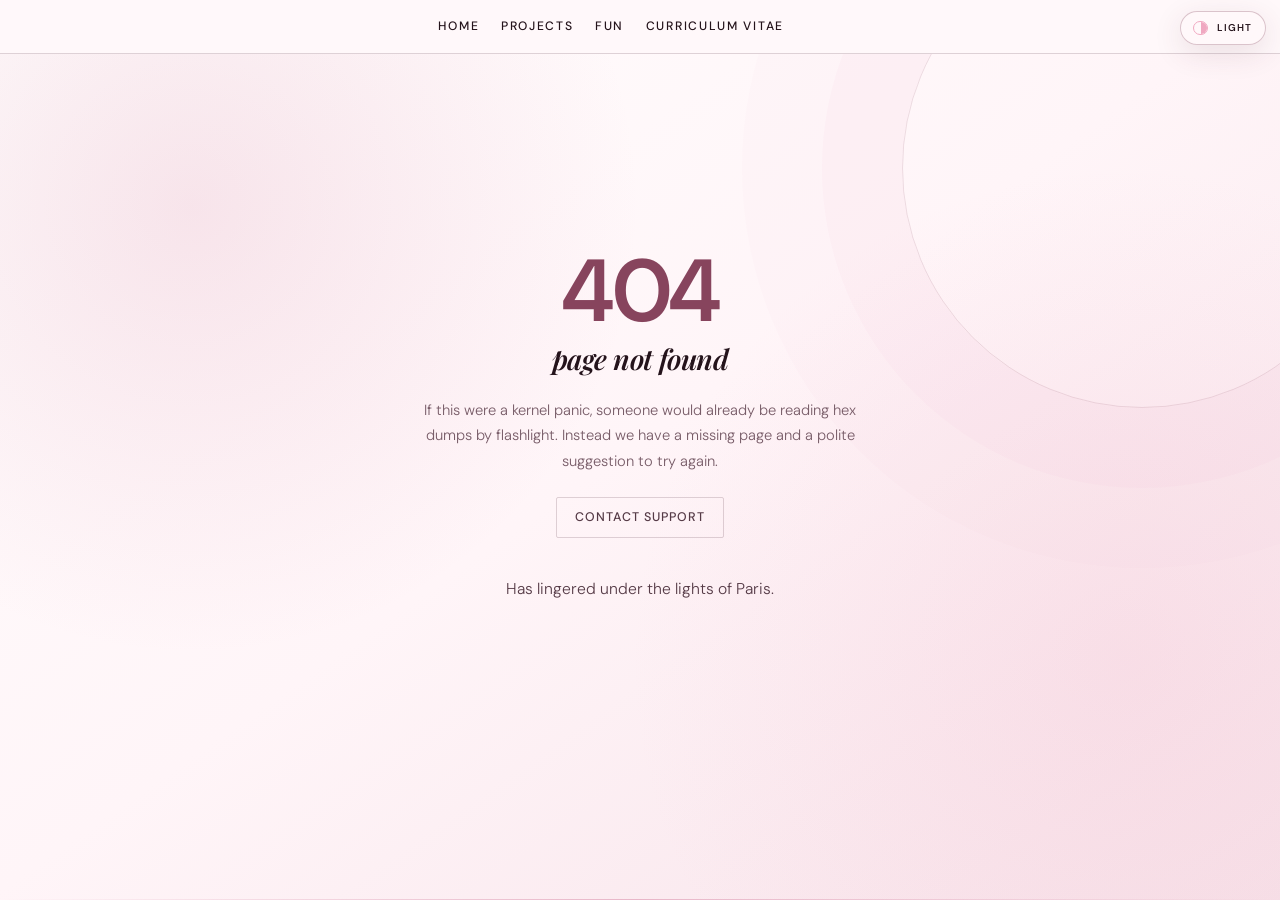
==== fun.html @ 5573d380 "Fun page" ====
<!doctype html>
<html lang="en">
  <head>
    <meta charset="utf-8">
    <meta name="viewport" content="width=device-width, initial-scale=1, shrink-to-fit=no">
    <meta name="description" content="404 — and a few other things about Rishika">
    <meta name="author" content="Rishika Varma Kalidindi">
    <meta name="theme-color" content="#100b0e">

    <link rel="icon" type="image/svg+xml" href="images/nicons/favicon.svg">
    <link rel="apple-touch-icon" sizes="180x180" href="images/nicons/apple-touch-icon.svg">
    <link rel="icon" type="image/svg+xml" sizes="32x32" href="images/nicons/favicon-32x32.svg">
    <link rel="icon" type="image/svg+xml" sizes="16x16" href="images/nicons/favicon-16x16.svg">

    <script src="assets/style-2.js?v=20260930d"></script>
    <link rel="stylesheet" href="https://stackpath.bootstrapcdn.com/bootstrap/4.4.1/css/bootstrap.min.css" integrity="sha384-Vkoo8x4CGsO3+Hhxv8T/Q5PaXtkKtu6ug5TOeNV6gBiFeWPGFN9MuhOf23Q9Ifjh" crossorigin="anonymous">
    <link rel="stylesheet" href="assets/style-2.css?v=20260930d">
    <meta http-equiv="Cache-Control" content="no-cache, no-store, must-revalidate">
    <meta http-equiv="Pragma" content="no-cache">
    <meta http-equiv="Expires" content="0">

    <title>404 — Rishika Varma Kalidindi</title>
  </head>
  <body class="fun-page">
    <header class="top-bar">
      <nav class="top-contacts">
        <a class="menulink" href="index.html">home</a>
        <a class="menulink" href="projects.html">projects</a>
        <a class="menulink" href="fun.html">fun</a>
        <a class="menulink" target="_blank" href="assets/rishika_cv.pdf">curriculum vitae</a>
      </nav>
    </header>

    <section class="site-section section-hero section-light fun-stage" aria-live="polite">
      <div class="container section-inner fun-stage-inner">
        <p class="fun-code">404</p>
        <h1 class="fun-title">page not found</h1>
        <p class="fun-joke">
          If this were a kernel panic, someone would already be
          reading hex dumps by flashlight. Instead we have a missing page
          and a polite suggestion to try again.
        </p>
        <a
          class="fun-support"
          target="_blank"
          rel="noopener"
          href="https://bpb-us-e1.wpmucdn.com/sites.harvard.edu/dist/a/950/files/2026/01/thenightwatch.pdf"
        >Contact support</a>
        <p class="fun-line" id="fun-line"></p>
      </div>
    </section>

    <div class="fun-lightbox" id="fun-lightbox" hidden>
      <button type="button" class="fun-lightbox-close" aria-label="Close photo">&times;</button>
      <figure class="fun-lightbox-frame">
        <img id="fun-lightbox-img" src="images/fun/stub.svg" alt="">
      </figure>
    </div>

    <!--
      Replace stub paths under images/fun/ with your photos:
      os.jpg, ravenclaw.jpg, italy.jpg, prague.jpg, paris.jpg,
      iitm.jpg, cologne.jpg, ann-arbor.jpg, switzerland.jpg, luxembourg.jpg,
      singapore.jpg, saarbrucken.jpg
      (pink links home instead of a photo)
    -->
    <template id="fun-lines">
      <span>Soft spot for <a class="fun-word" href="images/fun/os.jpg">operating systems</a> — kernels, schedulers, and the quiet joy of a clean boot.</span>
      <span>Loves <a class="fun-home" href="index.html">pink</a>. Duh.</span>
      <span>Sorted into <a class="fun-word" href="images/fun/ravenclaw.jpg">Ravenclaw</a>, and still a Potterhead at heart.</span>
      <span>Has wandered the streets of <a class="fun-word" href="images/fun/italy.jpg">Italy</a> — and would happily get lost again.</span>
      <span>Has gotten delightfully lost in <a class="fun-word" href="images/fun/prague.jpg">Prague</a>.</span>
      <span>Has lingered under the lights of <a class="fun-word" href="images/fun/paris.jpg">Paris</a>.</span>
      <span>Did undergrad at <a class="fun-word" href="images/fun/iitm.jpg">IIT Madras</a>.</span>
      <span>Has stood by the cathedral in <a class="fun-word" href="images/fun/cologne.jpg">Cologne</a>.</span>
      <span>Earned a master's in <a class="fun-word" href="images/fun/ann-arbor.jpg">Ann Arbor</a> at Michigan.</span>
      <span>Has crossed through <a class="fun-word" href="images/fun/switzerland.jpg">Switzerland</a>.</span>
      <span>Has stopped by tiny, glittering <a class="fun-word" href="images/fun/luxembourg.jpg">Luxembourg</a>.</span>
      <span>Once called <a class="fun-word" href="images/fun/singapore.jpg">Singapore</a> home.</span>
      <span>Lived in <a class="fun-word" href="images/fun/saarbrucken.jpg">Saarbrücken</a>, Germany.</span>
    </template>
  </body>
</html>
---- assets/style-2.css ----
@import url("https://fonts.googleapis.com/css2?family=DM+Sans:wght@300;400;500;600&family=Playfair+Display:ital,wght@0,600;1,600&display=swap");

:root {
    --black: #100b0e;
    --black-soft: #191116;
    --plum: #291620;
    --plum-light: #3a202c;
    --rose: #d98ba8;
    --rose-bright: #f0a8c1;
    --rose-gold: #d6a0a9;
    --blush: #f3dfe6;
    --blush-soft: #faeef2;
    --cream: #fff8fa;
    --ink: #24131b;
    --muted-dark: #bda7b0;
    --muted-light: #775b67;
    --line-dark: rgba(240, 168, 193, 0.2);
    --line-light: rgba(73, 37, 52, 0.18);
}

* {
    box-sizing: border-box;
}

html {
    scroll-behavior: smooth;
}

body {
    margin: 0;
    background: var(--black);
    color: var(--cream);
    font-family: "DM Sans", sans-serif;
    font-size: 16px;
    font-weight: 300;
    line-height: 1.7;
    -webkit-font-smoothing: antialiased;
}

.top-bar {
    position: sticky;
    top: 0;
    z-index: 900;
    display: flex;
    justify-content: center;
    align-items: center;
    min-height: 3.4rem;
    padding: 0.7rem 4.8rem 0.7rem 1.2rem;
    border-bottom: 1px solid var(--line-dark);
    background: rgba(16, 11, 14, 0.9);
    backdrop-filter: blur(14px);
}

.top-contacts {
    display: flex;
    flex-wrap: wrap;
    justify-content: center;
    gap: 0.35rem 1.35rem;
}

.top-bar .menulink {
    color: var(--muted-dark) !important;
}

.top-bar .menulink:hover {
    color: var(--cream) !important;
}

a {
    color: inherit;
    text-decoration: none;
    transition: color 180ms ease, opacity 180ms ease, border-color 180ms ease;
}

a:hover {
    color: var(--rose-bright);
    text-decoration: none;
}

.site-section {
    position: relative;
    width: 100%;
    margin: 0;
    padding: clamp(4rem, 7vw, 7rem) 0;
    overflow: hidden;
}

.section-inner {
    position: relative;
    z-index: 1;
    width: min(100% - 3rem, 1040px);
    max-width: 1040px;
    margin: 0 auto;
}

.section-hero {
    min-height: 100vh;
    padding: 1.25rem 0 5.5rem;
    background:
        radial-gradient(circle at 15% 18%, rgba(217, 139, 168, 0.22), transparent 28rem),
        radial-gradient(circle at 88% 72%, rgba(143, 60, 91, 0.22), transparent 31rem),
        linear-gradient(145deg, #0e090c 0%, #1a0f15 48%, #26141d 100%);
    color: var(--cream);
}

.section-hero::before {
    content: "";
    position: absolute;
    width: min(38vw, 480px);
    aspect-ratio: 1;
    top: -15%;
    right: -8%;
    border: 1px solid rgba(240, 168, 193, 0.18);
    border-radius: 50%;
    box-shadow:
        0 0 0 5rem rgba(217, 139, 168, 0.025),
        0 0 0 10rem rgba(217, 139, 168, 0.018);
}

.section-hero::after {
    content: "";
    position: absolute;
    left: 0;
    right: 0;
    bottom: 0;
    height: 1px;
    background: linear-gradient(90deg, transparent, var(--rose), transparent);
    opacity: 0.55;
}

.section-hero .section-inner {
    width: min(100% - 3rem, 1120px);
    max-width: 1120px;
}

.section-hero .allstuffp {
    padding-top: 0 !important;
}

.section-hero .allstuff {
    padding-top: 4.5rem !important;
}

.name {
    margin: 0;
    color: var(--cream) !important;
    font-family: "Playfair Display", serif;
    font-size: clamp(3.2rem, 8vw, 6.7rem) !important;
    font-weight: 600 !important;
    line-height: 0.96;
    letter-spacing: -0.045em;
    text-wrap: balance;
}

.profilepic {
    display: block;
    width: 180px;
    height: 180px;
    margin: 2rem auto 1.3rem;
    padding: 0 !important;
    object-fit: cover;
    object-position: center;
    border: 1px solid var(--rose-gold);
    border-radius: 50%;
    outline: 1px solid rgba(255, 248, 250, 0.38);
    outline-offset: 7px;
    box-shadow:
        0 25px 70px rgba(0, 0, 0, 0.46),
        0 0 42px rgba(217, 139, 168, 0.12);
}

.menur {
    display: flex;
    flex-wrap: wrap;
    justify-content: center;
    gap: 0.4rem 1.4rem;
    padding-top: 1.3rem !important;
}

.menulink {
    position: relative;
    padding: 0.25rem 0 !important;
    color: var(--muted-dark) !important;
    font-size: 0.76rem !important;
    font-weight: 500;
    letter-spacing: 0.14em;
    text-transform: uppercase;
}

.menulink::after {
    content: "";
    position: absolute;
    left: 0;
    right: 100%;
    bottom: 0;
    height: 1px;
    background: var(--rose-bright);
    transition: right 180ms ease;
}

.menulink:hover {
    color: var(--cream) !important;
}

.menulink:hover::after {
    right: 0;
}

.section-hero .about {
    max-width: 900px;
    margin: 4.5rem auto 0;
    padding: clamp(1.6rem, 4vw, 3rem);
    border: 1px solid var(--line-dark);
    background: linear-gradient(135deg, rgba(255, 255, 255, 0.055), rgba(217, 139, 168, 0.035));
    box-shadow: 0 25px 70px rgba(0, 0, 0, 0.2);
    color: #e6d9de;
    line-height: 1.85;
    backdrop-filter: blur(12px);
}

.section-hero .about::before {
    content: "OPERATING SYSTEMS · ML FOR SYSTEMS · SYSTEMS FOR ML";
    display: block;
    margin-bottom: 1.5rem;
    color: var(--rose);
    font-size: 0.7rem;
    font-weight: 600;
    letter-spacing: 0.18em;
}

.section-hero .about a {
    color: var(--rose-bright);
    border-bottom: 1px solid rgba(240, 168, 193, 0.35);
}

.section-hero .about a:hover {
    color: var(--cream);
    border-bottom-color: var(--cream);
}

.experience-hero {
    min-height: auto;
    padding: 1rem 0 2.75rem;
}

.experience-hero .allstuff {
    padding-top: 2rem !important;
}

.experience-hero .name {
    font-size: clamp(3rem, 7vw, 5.5rem) !important;
}

.experience-hero .menur {
    margin-bottom: 0;
}

.header {
    display: flex;
    align-items: center;
    gap: 1rem;
    margin: 0 0 2.4rem;
    color: inherit !important;
    font-family: "Playfair Display", serif;
    font-size: clamp(2.2rem, 5vw, 3.8rem) !important;
    font-weight: 600;
    line-height: 1.05;
    letter-spacing: -0.025em;
}

.header::after {
    content: "";
    flex: 1;
    height: 1px;
    margin-top: 0.3em;
    background: linear-gradient(90deg, var(--rose), transparent 70%);
    opacity: 0.55;
}

.section-news {
    background:
        radial-gradient(circle at 12% 20%, rgba(217, 139, 168, 0.18), transparent 28rem),
        radial-gradient(circle at 88% 85%, rgba(255, 255, 255, 0.35), transparent 22rem),
        var(--blush);
    color: var(--ink);
}

.section-news::before {
    content: "NEWS";
    position: absolute;
    right: -0.03em;
    top: -0.2em;
    color: rgba(89, 42, 60, 0.04);
    font-family: "Playfair Display", serif;
    font-size: clamp(8rem, 23vw, 19rem);
    font-weight: 600;
    line-height: 1;
    pointer-events: none;
}

.news-item {
    display: grid;
    grid-template-columns: minmax(0, 1fr) auto;
    gap: 2rem;
    align-items: baseline;
    padding: 1.15rem 0;
    border-bottom: 1px solid var(--line-light);
}

.news-list > .news-item:first-child {
    border-top: 1px solid var(--line-light);
}

.news-list:not(.is-expanded) .news-extra {
    display: none;
}

.news-toggle {
    display: inline-flex;
    align-items: center;
    gap: 0.45rem;
    margin-top: 1.35rem;
    padding: 0;
    border: 0;
    background: transparent;
    color: #79374f;
    font: 600 0.72rem/1 "DM Sans", sans-serif;
    letter-spacing: 0.14em;
    text-transform: uppercase;
    cursor: pointer;
}

.news-toggle::after {
    content: "";
    width: 0.4rem;
    height: 0.4rem;
    border-right: 1.5px solid currentColor;
    border-bottom: 1.5px solid currentColor;
    transform: rotate(45deg) translateY(-1px);
    transition: transform 160ms ease;
}

.news-list.is-expanded .news-toggle::after {
    transform: rotate(225deg) translateY(-1px);
}

.news-toggle:hover {
    opacity: 0.75;
}

.news-title {
    color: var(--ink) !important;
    font-size: 1.02rem;
    font-weight: 400;
}

.date {
    color: var(--muted-light) !important;
    font-size: 0.7rem !important;
    font-weight: 600;
    letter-spacing: 0.12em;
    text-transform: uppercase;
    white-space: nowrap;
}

.section-news a {
    color: #79374f;
    font-weight: 500;
}

.section-pubs {
    background:
        radial-gradient(circle at 82% 18%, rgba(217, 139, 168, 0.2), transparent 26rem),
        radial-gradient(circle at 10% 90%, rgba(143, 60, 91, 0.18), transparent 24rem),
        linear-gradient(165deg, #171015 0%, var(--black-soft) 55%, #26141d 100%);
    color: var(--cream);
}

.section-pubs .header,
.section-research .header {
    color: var(--cream) !important;
}

.section-pubs .py-2,
.section-research .py-2,
.section-work .py-2 {
    padding: 0 !important;
}

.paper {
    position: relative;
    margin: 0 !important;
    padding: 1.7rem 2rem !important;
    border: 0;
    border-bottom: 1px solid var(--line-dark);
    color: #d8cbd0;
    transition: background 180ms ease, transform 180ms ease;
}

.paper:first-of-type {
    border-top: 1px solid var(--line-dark);
}

.paper:hover {
    background: rgba(217, 139, 168, 0.055);
    transform: translateX(5px);
}

.papertitle {
    color: var(--cream) !important;
    font-family: "Playfair Display", serif;
    font-size: clamp(1.25rem, 2.2vw, 1.6rem) !important;
    font-weight: 600 !important;
    line-height: 1.35;
}

.thisauthor {
    color: var(--rose-bright) !important;
    font-weight: 500 !important;
}

.conf {
    display: inline-block;
    padding: 0.25rem 0 0.35rem;
    color: var(--muted-dark) !important;
}

.confshort {
    color: var(--rose-bright);
    font-weight: 600;
}

.tag,
.section-pubs .tag {
    display: inline-block;
    margin-top: 0.6rem;
    padding: 0.25rem 0.65rem !important;
    border: 1px solid var(--line-dark);
    color: var(--rose-bright) !important;
    font-size: 0.68rem;
    font-weight: 600;
    letter-spacing: 0.12em;
    text-transform: uppercase;
}

.tag:hover,
.section-pubs .tag:hover {
    border-color: var(--rose-bright);
    background: var(--rose-bright);
    color: var(--black) !important;
}

.tagsep {
    display: none;
}

.section-affiliations {
    padding: 1rem 0;
    background:
        radial-gradient(circle at 50% 0%, rgba(217, 139, 168, 0.12), transparent 20rem),
        var(--blush-soft);
    color: var(--ink);
}

.section-affiliations .row {
    padding: 0 !important;
}

.mx-auto.mt-2 {
    display: flex;
    flex: 1 1 120px;
    min-width: 110px;
    min-height: 86px;
    flex-direction: column;
    align-items: center;
    justify-content: flex-end;
    margin-top: 0 !important;
    padding: 0.45rem 0.55rem;
    border-right: 1px solid var(--line-light);
}

.mx-auto.mt-2:last-child {
    border-right: 0;
}

.instilogo {
    display: block;
    width: auto;
    max-width: 100%;
    height: 28px !important;
    margin: 0 auto;
    padding: 0 !important;
    object-fit: contain;
    object-position: center;
    opacity: 1;
    transition: transform 180ms ease;
}

.instilogo-large {
    height: 34px !important;
}

.mx-auto.mt-2:hover .instilogo {
    transform: translateY(-3px);
}

.institution {
    margin-top: 0.4rem;
    color: var(--ink) !important;
    font-size: 0.64rem !important;
    font-weight: 600;
}

.years {
    margin-top: 0;
    color: var(--muted-light) !important;
    font-size: 0.56rem !important;
    letter-spacing: 0.08em;
}

.section-research {
    background:
        radial-gradient(circle at 10% 10%, rgba(217, 139, 168, 0.14), transparent 25rem),
        var(--black-soft);
    color: var(--cream);
}

.section-work {
    background: var(--blush);
    color: var(--ink);
}

.section-work .header,
.section-work .papertitle {
    color: var(--ink) !important;
}

.section-work .paper {
    color: #553a46;
    border-color: var(--line-light);
}

.section-work .paper:hover {
    background: rgba(255, 255, 255, 0.28);
}

.section-work .thisauthor,
.section-work .confshort {
    color: var(--pink-deep, #8f4d63) !important;
}

.section-work .conf,
.section-work .noter {
    color: var(--muted-light) !important;
}

.section-work a {
    color: #79374f;
}

.experience-entry {
    display: grid;
    grid-template-columns: minmax(220px, 0.85fr) minmax(0, 1.65fr);
    column-gap: clamp(2rem, 6vw, 5rem);
    padding: 2rem 0;
    border-top: 1px solid var(--line-dark);
}

.experience-entry:last-of-type {
    border-bottom: 1px solid var(--line-dark);
}

.experience-title {
    margin: 0;
    color: var(--cream);
    font-family: "Playfair Display", serif;
    font-size: clamp(1.35rem, 2.5vw, 1.8rem);
    font-weight: 600;
    line-height: 1.25;
}

.experience-meta {
    grid-column: 1;
    margin: 0.75rem 0 0;
    color: var(--rose-bright);
    font-size: 0.7rem;
    font-weight: 500;
    letter-spacing: 0.07em;
    line-height: 1.6;
    text-transform: uppercase;
}

.experience-description {
    grid-column: 2;
    grid-row: 1 / span 2;
    align-self: start;
    margin: 0;
    color: #d8cbd0;
}

.section-work .experience-entry {
    border-color: var(--line-light);
}

.section-work .experience-title {
    color: var(--ink);
}

.section-work .experience-meta {
    color: #87445d;
}

.section-work .experience-description {
    color: #553a46;
}

.project-section {
    min-height: auto;
    display: flex;
    align-items: center;
    padding-top: clamp(3.2rem, 6vw, 5rem);
    padding-bottom: clamp(3.2rem, 6vw, 5rem);
}

.project-section .section-inner {
    display: block;
    width: min(100% - 3rem, 920px);
}

.project-dark {
    background:
        radial-gradient(circle at 85% 20%, rgba(217, 139, 168, 0.16), transparent 24rem),
        radial-gradient(circle at 8% 80%, rgba(143, 60, 91, 0.12), transparent 20rem),
        var(--black-soft);
    color: var(--cream);
}

.project-light {
    background:
        radial-gradient(circle at 18% 25%, rgba(217, 139, 168, 0.16), transparent 22rem),
        radial-gradient(circle at 90% 80%, rgba(255, 255, 255, 0.4), transparent 18rem),
        var(--blush);
    color: var(--ink);
}

.project-align-left .project-content {
    margin-right: auto;
    text-align: left;
}

.project-align-right .project-content {
    margin-left: auto;
    text-align: right;
}

.project-content {
    max-width: 640px;
}

.project-title {
    max-width: none;
    margin: 0;
    color: inherit;
    font-family: "Playfair Display", serif;
    font-size: clamp(1.55rem, 3vw, 2.15rem);
    font-weight: 600;
    line-height: 1.2;
    letter-spacing: -0.02em;
}

.project-description {
    max-width: none;
    margin: 1rem 0 0;
    color: #d8cbd0;
    font-size: clamp(0.98rem, 1.5vw, 1.08rem);
    line-height: 1.8;
}

.project-light .project-description {
    color: #553a46;
}

.project-footer {
    padding: 1.3rem 0;
    background: var(--black);
    color: var(--muted-dark);
    font-size: 0.72rem;
    font-weight: 600;
    letter-spacing: 0.12em;
    text-transform: uppercase;
}

.project-footer a:hover {
    color: var(--rose-bright);
}

.noter {
    color: var(--muted-dark);
    font-size: 0.78rem;
}

@media (max-width: 767px) {
    .site-section {
        padding: 3.5rem 0;
    }

    .section-inner,
    .section-hero .section-inner {
        width: min(100% - 2rem, 1040px);
    }

    .section-hero {
        min-height: auto;
        padding-top: 0;
    }

    .section-hero .allstuff {
        padding-top: 2.5rem !important;
    }

    .name {
        font-size: clamp(2.7rem, 14vw, 4.4rem) !important;
    }

    .profilepic {
        width: 120px;
        height: 120px;
    }

    .menur {
        gap: 0.25rem 1rem;
    }

    .section-hero .about {
        margin-top: 3rem;
        padding: 1.35rem;
    }

    .header {
        font-size: 2.5rem !important;
    }

    .news-item {
        grid-template-columns: 1fr;
        gap: 0.25rem;
    }

    .paper {
        padding: 1.4rem 0.85rem !important;
    }

    .paper:hover {
        transform: none;
    }

    .mx-auto.mt-2 {
        flex-basis: 50%;
        border-bottom: 1px solid var(--line-light);
    }

    .experience-entry {
        display: block;
        padding: 1.6rem 0;
    }

    .experience-description {
        margin-top: 1rem;
    }

    .project-section {
        min-height: auto;
    }

    .project-section .section-inner {
        width: min(100% - 2rem, 920px);
    }

    .project-align-left .project-content,
    .project-align-right .project-content {
        margin: 0;
        text-align: left;
    }

    .project-title {
        font-size: clamp(1.45rem, 6vw, 1.9rem);
    }

    .project-description {
        margin-top: 0.85rem;
    }
}

@media (prefers-reduced-motion: reduce) {
    *,
    *::before,
    *::after {
        scroll-behavior: auto !important;
        transition: none !important;
    }
}

/* Site-wide theme system */
html[data-theme="dark"] {
    color-scheme: dark;
}

html[data-theme="light"] {
    color-scheme: light;
}

.theme-toggle {
    position: fixed;
    z-index: 1000;
    top: 0.7rem;
    right: 0.9rem;
    display: inline-flex;
    align-items: center;
    gap: 0.55rem;
    padding: 0.55rem 0.75rem;
    border: 1px solid rgba(240, 168, 193, 0.35);
    border-radius: 999px;
    background: rgba(16, 11, 14, 0.82);
    box-shadow: 0 8px 30px rgba(0, 0, 0, 0.2);
    color: var(--cream);
    font: 600 0.62rem/1 "DM Sans", sans-serif;
    letter-spacing: 0.12em;
    text-transform: uppercase;
    cursor: pointer;
    backdrop-filter: blur(12px);
}

.theme-toggle-icon {
    position: relative;
    display: block;
    width: 0.9rem;
    height: 0.9rem;
    overflow: hidden;
    border: 1px solid var(--rose-bright);
    border-radius: 50%;
}

.theme-toggle-icon::after {
    content: "";
    position: absolute;
    inset: 0 0 0 50%;
    background: var(--rose-bright);
}

.theme-toggle:hover {
    border-color: var(--rose-bright);
    color: var(--rose-bright);
}

/* Dark mode: black and plum surfaces with pink accents throughout. */
html[data-theme="dark"] body {
    background: var(--black);
    color: var(--cream);
}

html[data-theme="dark"] .section-news,
html[data-theme="dark"] .section-affiliations,
html[data-theme="dark"] .section-work,
html[data-theme="dark"] .project-light {
    background:
        radial-gradient(circle at 15% 20%, rgba(217, 139, 168, 0.16), transparent 26rem),
        radial-gradient(circle at 88% 80%, rgba(143, 60, 91, 0.14), transparent 24rem),
        linear-gradient(145deg, #1b1117 0%, #2a1720 100%);
    color: var(--cream);
}

html[data-theme="dark"] .section-news::before {
    color: rgba(240, 168, 193, 0.035);
}

html[data-theme="dark"] .section-news .header,
html[data-theme="dark"] .section-news .news-title,
html[data-theme="dark"] .section-affiliations .institution,
html[data-theme="dark"] .section-work .header,
html[data-theme="dark"] .section-work .papertitle,
html[data-theme="dark"] .project-light .project-title {
    color: var(--cream) !important;
}

html[data-theme="dark"] .section-news .date,
html[data-theme="dark"] .section-affiliations .years,
html[data-theme="dark"] .section-work .conf,
html[data-theme="dark"] .section-work .noter {
    color: var(--muted-dark) !important;
}

html[data-theme="dark"] .section-news a,
html[data-theme="dark"] .section-news .news-toggle,
html[data-theme="dark"] .section-work a,
html[data-theme="dark"] .project-light .project-meta {
    color: var(--rose-bright) !important;
}

html[data-theme="dark"] .section-work .paper,
html[data-theme="dark"] .section-affiliations .mx-auto.mt-2,
html[data-theme="dark"] .news-item {
    border-color: var(--line-dark);
}

html[data-theme="dark"] .section-work .paper,
html[data-theme="dark"] .section-work .experience-description,
html[data-theme="dark"] .project-light .project-description {
    color: #d8cbd0;
}

html[data-theme="dark"] .section-work .paper:hover {
    background: rgba(217, 139, 168, 0.055);
}

html[data-theme="dark"] .project-light .project-number {
    color: var(--rose);
}

html[data-theme="dark"] .project-footer {
    background: #0b0709;
}

/* Light mode: white canvas with pale-pink surfaces and dark text. */
html[data-theme="light"] body {
    background: var(--cream);
    color: var(--ink);
}

html[data-theme="light"] .section-hero {
    background:
        radial-gradient(circle at 15% 18%, rgba(217, 139, 168, 0.2), transparent 28rem),
        radial-gradient(circle at 88% 72%, rgba(240, 168, 193, 0.18), transparent 31rem),
        linear-gradient(145deg, #fffdfd 0%, #fff5f8 48%, #f7e2e9 100%);
    color: var(--ink);
}

html[data-theme="light"] .section-hero::before {
    border-color: rgba(143, 77, 99, 0.16);
    box-shadow:
        0 0 0 5rem rgba(217, 139, 168, 0.04),
        0 0 0 10rem rgba(217, 139, 168, 0.025);
}

html[data-theme="light"] .section-hero .name {
    color: var(--ink) !important;
}

html[data-theme="light"] .section-hero .menulink {
    color: var(--ink-soft) !important;
}

html[data-theme="light"] .section-hero .menulink:hover {
    color: #79374f !important;
}

html[data-theme="light"] .section-hero .about {
    border-color: var(--line-light);
    background: rgba(255, 255, 255, 0.62);
    box-shadow: 0 25px 70px rgba(89, 42, 60, 0.1);
    color: #553a46;
}

html[data-theme="light"] .section-hero .about a {
    color: #79374f;
    border-bottom-color: rgba(121, 55, 79, 0.3);
}

html[data-theme="light"] .section-hero .about a:hover {
    color: var(--ink);
    border-bottom-color: var(--ink);
}

html[data-theme="light"] .profilepic {
    border-color: #ffffff;
    outline-color: var(--rose);
    box-shadow: 0 25px 70px rgba(89, 42, 60, 0.18);
}

html[data-theme="light"] .section-news {
    background:
        radial-gradient(circle at 12% 18%, rgba(217, 139, 168, 0.2), transparent 26rem),
        radial-gradient(circle at 90% 85%, rgba(255, 255, 255, 0.55), transparent 20rem),
        var(--blush);
}

html[data-theme="light"] .section-news .news-toggle {
    color: #79374f;
}

html[data-theme="light"] .section-pubs,
html[data-theme="light"] .section-research,
html[data-theme="light"] .project-dark {
    background:
        radial-gradient(circle at 86% 15%, rgba(217, 139, 168, 0.18), transparent 24rem),
        linear-gradient(160deg, #fffdfd, var(--blush-soft));
    color: var(--ink);
}

html[data-theme="light"] .section-pubs .header,
html[data-theme="light"] .section-research .header,
html[data-theme="light"] .section-pubs .papertitle,
html[data-theme="light"] .section-research .papertitle,
html[data-theme="light"] .project-dark .project-title {
    color: var(--ink) !important;
}

html[data-theme="light"] .section-pubs .paper,
html[data-theme="light"] .section-research .paper {
    color: #553a46;
    border-color: var(--line-light);
}

html[data-theme="light"] .section-pubs .paper:hover,
html[data-theme="light"] .section-research .paper:hover {
    background: rgba(217, 139, 168, 0.09);
}

html[data-theme="light"] .section-pubs .thisauthor,
html[data-theme="light"] .section-research .thisauthor,
html[data-theme="light"] .section-pubs .confshort {
    color: #79374f !important;
}

html[data-theme="light"] .section-pubs .conf,
html[data-theme="light"] .section-research .conf,
html[data-theme="light"] .section-research .noter {
    color: var(--muted-light) !important;
}

html[data-theme="light"] .section-pubs .tag {
    border-color: rgba(121, 55, 79, 0.28);
    color: #79374f !important;
}

html[data-theme="light"] .section-pubs .tag:hover {
    background: #79374f;
    color: #ffffff !important;
}

html[data-theme="light"] .section-affiliations,
html[data-theme="light"] .section-work,
html[data-theme="light"] .project-light {
    background:
        radial-gradient(circle at 20% 30%, rgba(217, 139, 168, 0.14), transparent 22rem),
        radial-gradient(circle at 85% 70%, rgba(255, 255, 255, 0.45), transparent 18rem),
        var(--blush);
    color: var(--ink);
}

html[data-theme="light"] .project-dark .project-meta,
html[data-theme="light"] .project-light .project-meta,
html[data-theme="light"] .project-dark .project-number {
    color: #87445d;
}

html[data-theme="light"] .project-dark .project-description,
html[data-theme="light"] .project-light .project-description {
    color: #553a46;
}

html[data-theme="light"] .project-footer {
    background: var(--cream);
    color: var(--muted-light);
    border-top: 1px solid var(--line-light);
}

html[data-theme="light"] .top-bar {
    border-bottom-color: var(--line-light);
    background: rgba(255, 248, 250, 0.92);
}

html[data-theme="light"] .top-bar .menulink {
    color: var(--ink-soft) !important;
}

html[data-theme="light"] .top-bar .menulink:hover {
    color: #79374f !important;
}

html[data-theme="light"] .theme-toggle {
    border-color: rgba(121, 55, 79, 0.28);
    background: rgba(255, 248, 250, 0.86);
    box-shadow: 0 8px 30px rgba(89, 42, 60, 0.12);
    color: var(--ink);
}

html[data-theme="light"] .theme-toggle:hover {
    border-color: #79374f;
    color: #79374f;
}

@media (max-width: 767px) {
    .top-bar {
        min-height: auto;
        padding: 0.65rem 4.4rem 0.65rem 0.8rem;
    }

    .top-contacts {
        gap: 0.2rem 0.9rem;
        justify-content: flex-start;
    }

    .theme-toggle {
        top: 0.55rem;
        right: 0.55rem;
    }
}

/* Fun page — 404 + rotating one-liners */
.fun-page .fun-stage {
    min-height: calc(100vh - 3.4rem);
    display: flex;
    align-items: center;
    justify-content: center;
    cursor: pointer;
    user-select: none;
}

.fun-stage-inner {
    max-width: 34rem;
    text-align: center;
    padding-top: 2rem;
    padding-bottom: 3rem;
}

.fun-code {
    margin: 0;
    color: var(--rose);
    font-family: "DM Sans", sans-serif;
    font-size: clamp(3.4rem, 12vw, 5.5rem);
    font-weight: 600;
    line-height: 0.95;
    letter-spacing: -0.04em;
}

.fun-title {
    margin: 0.55rem 0 0;
    color: var(--cream);
    font-family: "Playfair Display", serif;
    font-size: clamp(1.35rem, 3vw, 1.75rem);
    font-weight: 600;
    font-style: italic;
    letter-spacing: -0.02em;
}

.fun-joke {
    margin: 1.35rem auto 0;
    max-width: 28rem;
    color: var(--muted-dark);
    font-size: 0.92rem;
    font-weight: 300;
    line-height: 1.75;
}

.fun-support {
    display: inline-block;
    margin: 1.4rem 0 0;
    padding: 0.55rem 1.15rem;
    border: 1px solid var(--line-dark);
    border-radius: 2px;
    background: transparent;
    color: var(--blush);
    font-size: 0.78rem;
    font-weight: 500;
    letter-spacing: 0.08em;
    text-transform: uppercase;
    text-decoration: none;
    transition: color 0.2s ease, border-color 0.2s ease, background 0.2s ease;
}

.fun-support:hover {
    color: var(--cream);
    border-color: var(--rose);
    background: rgba(217, 139, 168, 0.1);
    text-decoration: none;
}

.fun-line {
    margin: 2.4rem 0 0;
    min-height: 2.8em;
    color: var(--blush);
    font-family: "DM Sans", sans-serif;
    font-size: clamp(0.88rem, 1.6vw, 0.98rem);
    font-weight: 300;
    font-style: normal;
    line-height: 1.65;
    letter-spacing: 0;
    transition: opacity 0.22s ease, transform 0.22s ease;
}

.fun-line.is-leaving {
    opacity: 0;
    transform: translateY(0.25rem);
}

.fun-line.is-entering {
    animation: fun-line-in 0.42s ease both;
}

@keyframes fun-line-in {
    from {
        opacity: 0;
        transform: translateY(-0.3rem);
    }
    to {
        opacity: 1;
        transform: translateY(0);
    }
}

.fun-word {
    color: inherit;
    text-decoration: none;
    border-bottom: none;
    cursor: zoom-in;
    transition: color 0.2s ease;
}

.fun-word:hover,
.fun-home:hover {
    color: var(--rose-bright);
    text-decoration: none;
}

.fun-home {
    color: inherit;
    text-decoration: none;
    border-bottom: none;
    cursor: pointer;
    transition: color 0.2s ease;
}

.fun-lightbox {
    position: fixed;
    inset: 0;
    z-index: 1200;
    display: flex;
    align-items: center;
    justify-content: center;
    padding: 1.5rem;
    background: rgba(16, 11, 14, 0.88);
    backdrop-filter: blur(10px);
    opacity: 0;
    pointer-events: none;
    transition: opacity 0.25s ease;
}

.fun-lightbox.is-open {
    opacity: 1;
    pointer-events: auto;
}

.fun-lightbox[hidden] {
    display: none !important;
}

.fun-lightbox-frame {
    margin: 0;
    max-width: min(92vw, 720px);
    text-align: center;
}

.fun-lightbox-frame img {
    display: block;
    width: 100%;
    max-height: min(72vh, 520px);
    object-fit: contain;
    border-radius: 4px;
    box-shadow: 0 24px 60px rgba(0, 0, 0, 0.45);
    background: var(--plum);
}

.fun-lightbox-close {
    position: absolute;
    top: 1rem;
    right: 1.1rem;
    width: 2.4rem;
    height: 2.4rem;
    border: 1px solid var(--line-dark);
    border-radius: 999px;
    background: rgba(25, 17, 22, 0.9);
    color: var(--cream);
    font-size: 1.5rem;
    line-height: 1;
    cursor: pointer;
}

.fun-lightbox-close:hover {
    border-color: var(--rose);
    color: var(--rose-bright);
}

body.fun-lightbox-open {
    overflow: hidden;
}

html[data-theme="light"] .fun-code {
    color: #87445d;
}

html[data-theme="light"] .fun-title {
    color: var(--ink);
}

html[data-theme="light"] .fun-joke {
    color: var(--muted-light);
}

html[data-theme="light"] .fun-support {
    border-color: var(--line-light);
    color: #553a46;
}

html[data-theme="light"] .fun-support:hover {
    color: #79374f;
    border-color: #79374f;
    background: rgba(121, 55, 79, 0.06);
}

html[data-theme="light"] .fun-word:hover,
html[data-theme="light"] .fun-home:hover {
    color: #79374f;
}

html[data-theme="light"] .fun-line {
    color: #553a46;
}

html[data-theme="light"] .fun-lightbox {
    background: rgba(255, 248, 250, 0.92);
}

html[data-theme="light"] .fun-lightbox-close {
    border-color: var(--line-light);
    background: rgba(255, 248, 250, 0.95);
    color: var(--ink);
}
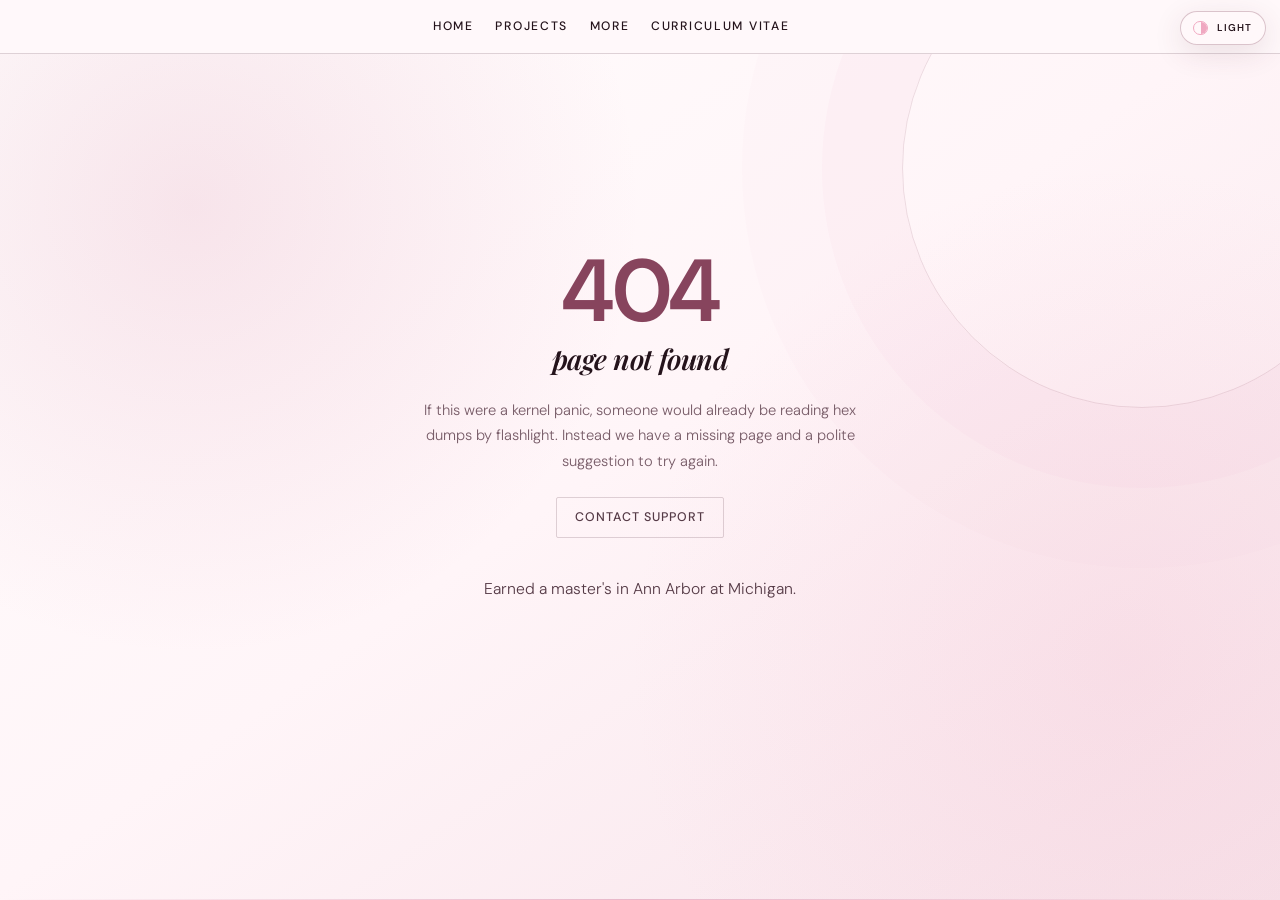
==== commit 6fd5fbfc: "more page" ====
--- a/fun.html
+++ b/fun.html
@@ -26,7 +26,7 @@
       <nav class="top-contacts">
         <a class="menulink" href="index.html">home</a>
         <a class="menulink" href="projects.html">projects</a>
-        <a class="menulink" href="fun.html">fun</a>
+        <a class="menulink" href="fun.html">more</a>
         <a class="menulink" target="_blank" href="assets/rishika_cv.pdf">curriculum vitae</a>
       </nav>
     </header>
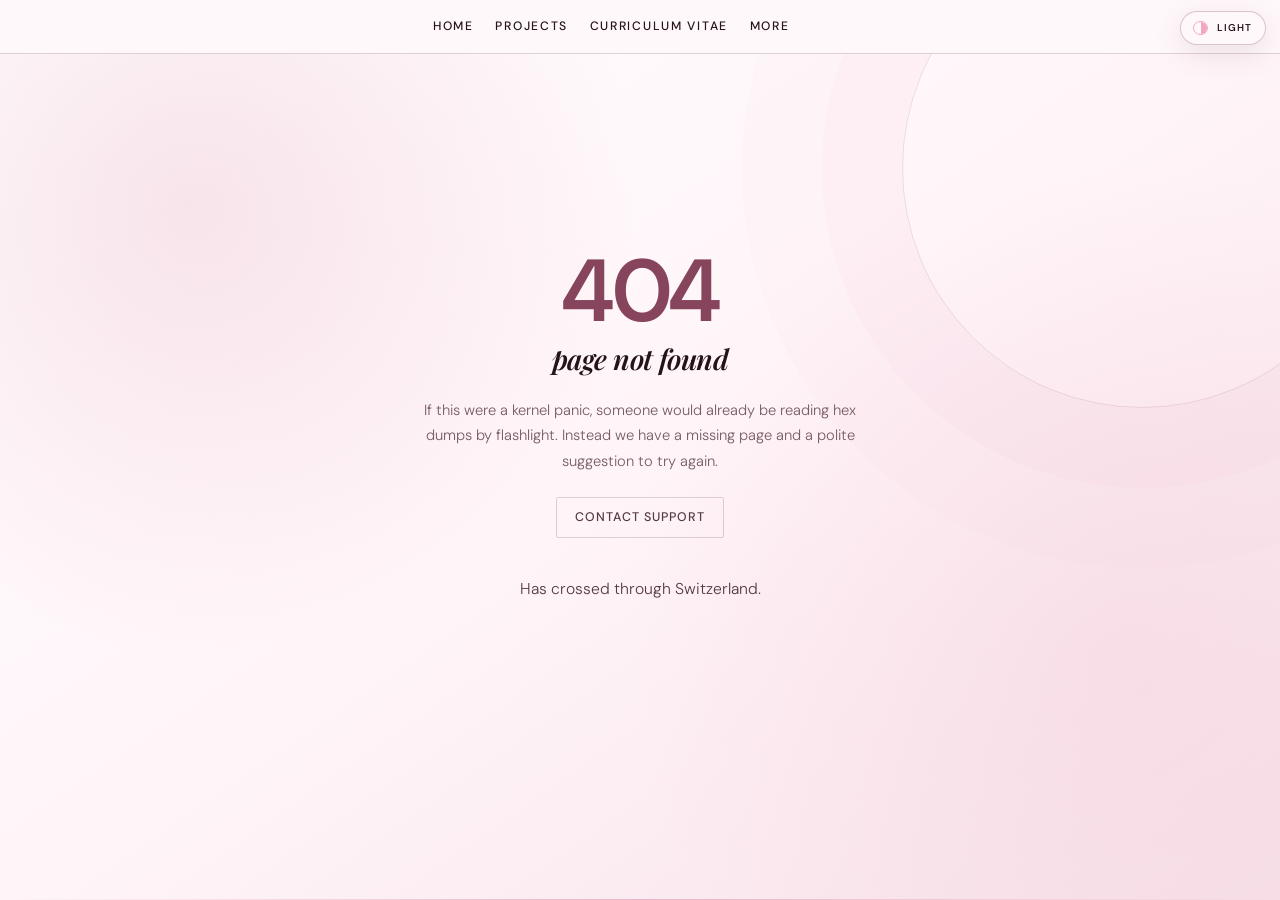
==== commit 0e589ff3: "changes." ====
--- a/fun.html
+++ b/fun.html
@@ -26,8 +26,8 @@
       <nav class="top-contacts">
         <a class="menulink" href="index.html">home</a>
         <a class="menulink" href="projects.html">projects</a>
+        <a class="menulink" target="_blank" href="assets/rishika_cv.pdf">curriculum vitae</a>
         <a class="menulink" href="fun.html">more</a>
-        <a class="menulink" target="_blank" href="assets/rishika_cv.pdf">curriculum vitae</a>
       </nav>
     </header>
 
--- a/assets/style-2.css
+++ b/assets/style-2.css
@@ -145,10 +145,10 @@
     margin: 0;
     color: var(--cream) !important;
     font-family: "Playfair Display", serif;
-    font-size: clamp(3.2rem, 8vw, 6.7rem) !important;
+    font-size: clamp(1.85rem, 4.2vw, 2.85rem) !important;
     font-weight: 600 !important;
-    line-height: 0.96;
-    letter-spacing: -0.045em;
+    line-height: 1.1;
+    letter-spacing: -0.03em;
     text-wrap: balance;
 }
 
@@ -248,7 +248,7 @@
 }
 
 .experience-hero .name {
-    font-size: clamp(3rem, 7vw, 5.5rem) !important;
+    font-size: clamp(1.75rem, 4vw, 2.6rem) !important;
 }
 
 .experience-hero .menur {
@@ -719,7 +719,7 @@
     }
 
     .name {
-        font-size: clamp(2.7rem, 14vw, 4.4rem) !important;
+        font-size: clamp(1.7rem, 7vw, 2.25rem) !important;
     }
 
     .profilepic {
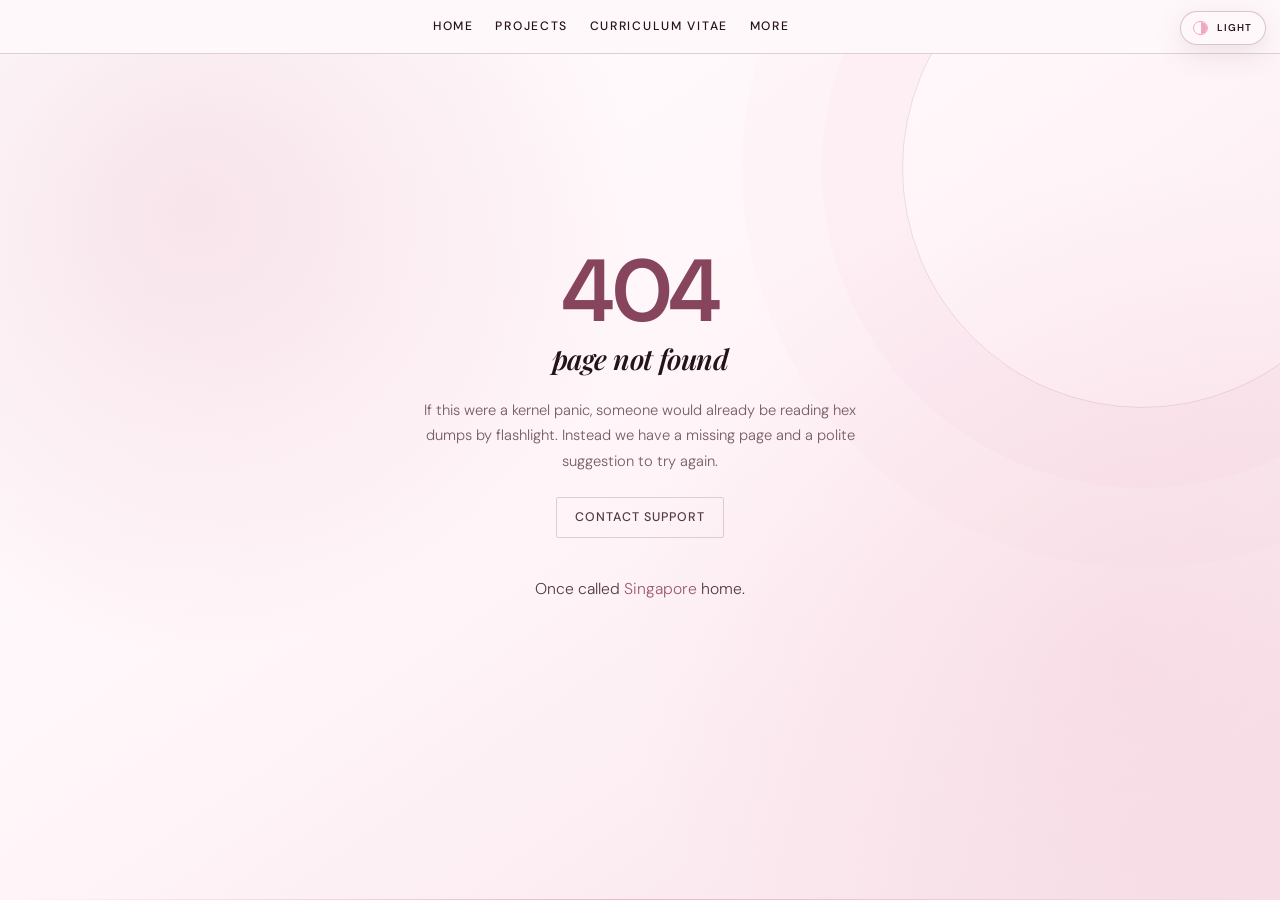
==== commit dd26fad1: "fun page" ====
--- a/fun.html
+++ b/fun.html
@@ -12,9 +12,9 @@
     <link rel="icon" type="image/svg+xml" sizes="32x32" href="images/nicons/favicon-32x32.svg">
     <link rel="icon" type="image/svg+xml" sizes="16x16" href="images/nicons/favicon-16x16.svg">
 
-    <script src="assets/style-2.js?v=20260930d"></script>
+    <script src="assets/style-2.js?v=20260930f"></script>
     <link rel="stylesheet" href="https://stackpath.bootstrapcdn.com/bootstrap/4.4.1/css/bootstrap.min.css" integrity="sha384-Vkoo8x4CGsO3+Hhxv8T/Q5PaXtkKtu6ug5TOeNV6gBiFeWPGFN9MuhOf23Q9Ifjh" crossorigin="anonymous">
-    <link rel="stylesheet" href="assets/style-2.css?v=20260930d">
+    <link rel="stylesheet" href="assets/style-2.css?v=20260930f">
     <meta http-equiv="Cache-Control" content="no-cache, no-store, must-revalidate">
     <meta http-equiv="Pragma" content="no-cache">
     <meta http-equiv="Expires" content="0">
@@ -58,26 +58,26 @@
     </div>
 
     <!--
-      Replace stub paths under images/fun/ with your photos:
-      os.jpg, ravenclaw.jpg, italy.jpg, prague.jpg, paris.jpg,
-      iitm.jpg, cologne.jpg, ann-arbor.jpg, switzerland.jpg, luxembourg.jpg,
-      singapore.jpg, saarbrucken.jpg
-      (pink links home instead of a photo)
+      Photo folders live under images/fun/<slug>/
+      Drop any .jpg/.png/.webp/.gif into a folder, then run:
+        bash images/fun/sync.sh
+      (updates that folder's gallery.json so the site can find them)
     -->
     <template id="fun-lines">
-      <span>Soft spot for <a class="fun-word" href="images/fun/os.jpg">operating systems</a> — kernels, schedulers, and the quiet joy of a clean boot.</span>
+      <span>Always ready to spread <a class="fun-ext" target="_blank" rel="noopener" href="https://dl.acm.org/doi/10.1145/224057.224076">exokernel</a> hate.</span>
       <span>Loves <a class="fun-home" href="index.html">pink</a>. Duh.</span>
-      <span>Sorted into <a class="fun-word" href="images/fun/ravenclaw.jpg">Ravenclaw</a>, and still a Potterhead at heart.</span>
-      <span>Has wandered the streets of <a class="fun-word" href="images/fun/italy.jpg">Italy</a> — and would happily get lost again.</span>
-      <span>Has gotten delightfully lost in <a class="fun-word" href="images/fun/prague.jpg">Prague</a>.</span>
-      <span>Has lingered under the lights of <a class="fun-word" href="images/fun/paris.jpg">Paris</a>.</span>
-      <span>Did undergrad at <a class="fun-word" href="images/fun/iitm.jpg">IIT Madras</a>.</span>
-      <span>Has stood by the cathedral in <a class="fun-word" href="images/fun/cologne.jpg">Cologne</a>.</span>
-      <span>Earned a master's in <a class="fun-word" href="images/fun/ann-arbor.jpg">Ann Arbor</a> at Michigan.</span>
-      <span>Has crossed through <a class="fun-word" href="images/fun/switzerland.jpg">Switzerland</a>.</span>
-      <span>Has stopped by tiny, glittering <a class="fun-word" href="images/fun/luxembourg.jpg">Luxembourg</a>.</span>
-      <span>Once called <a class="fun-word" href="images/fun/singapore.jpg">Singapore</a> home.</span>
-      <span>Lived in <a class="fun-word" href="images/fun/saarbrucken.jpg">Saarbrücken</a>, Germany.</span>
+      <span>Sorted into <a class="fun-word" href="images/fun/ravenclaw/" data-gallery="ravenclaw">Ravenclaw</a>, and still a Potterhead at heart.</span>
+      <span>Has wandered the streets of <a class="fun-word" href="images/fun/italy/" data-gallery="italy">Italy</a> — and would happily get lost again.</span>
+      <span>Has gotten delightfully lost in <a class="fun-word" href="images/fun/prague/" data-gallery="prague">Prague</a>.</span>
+      <span>Has lingered under the lights of <a class="fun-word" href="images/fun/paris/" data-gallery="paris">Paris</a>.</span>
+      <span>Did undergrad at <a class="fun-word" href="images/fun/iitm/" data-gallery="iitm">IIT Madras</a>.</span>
+      <span>Has stood by the cathedral in <a class="fun-word" href="images/fun/cologne/" data-gallery="cologne">Cologne</a>.</span>
+      <span>Earned a master's in <a class="fun-word" href="images/fun/ann-arbor/" data-gallery="ann-arbor">Ann Arbor</a> at Michigan.</span>
+      <span>Has crossed through <a class="fun-word" href="images/fun/switzerland/" data-gallery="switzerland">Switzerland</a>.</span>
+      <span>Has stopped by tiny, glittering <a class="fun-word" href="images/fun/luxembourg/" data-gallery="luxembourg">Luxembourg</a>.</span>
+      <span>Once called <a class="fun-word" href="images/fun/singapore/" data-gallery="singapore">Singapore</a> home.</span>
+      <span>Lived in <a class="fun-word" href="images/fun/saarbrucken/" data-gallery="saarbrucken">Saarbrücken</a>, Germany.</span>
+      <span>Tasted financial freedom for a brief moment in <a class="fun-word" href="images/fun/bangalore/" data-gallery="bangalore">Bangalore</a> — then went back to academia.</span>
     </template>
   </body>
 </html>
--- a/assets/style-2.css
+++ b/assets/style-2.css
@@ -1208,7 +1208,7 @@
 }
 
 .fun-word {
-    color: inherit;
+    color: var(--rose-gold);
     text-decoration: none;
     border-bottom: none;
     cursor: zoom-in;
@@ -1216,13 +1216,15 @@
 }
 
 .fun-word:hover,
-.fun-home:hover {
+.fun-home:hover,
+.fun-ext:hover {
     color: var(--rose-bright);
     text-decoration: none;
 }
 
-.fun-home {
-    color: inherit;
+.fun-home,
+.fun-ext {
+    color: var(--rose-gold);
     text-decoration: none;
     border-bottom: none;
     cursor: pointer;
@@ -1316,8 +1318,15 @@
     background: rgba(121, 55, 79, 0.06);
 }
 
+html[data-theme="light"] .fun-word,
+html[data-theme="light"] .fun-home,
+html[data-theme="light"] .fun-ext {
+    color: #9a5a72;
+}
+
 html[data-theme="light"] .fun-word:hover,
-html[data-theme="light"] .fun-home:hover {
+html[data-theme="light"] .fun-home:hover,
+html[data-theme="light"] .fun-ext:hover {
     color: #79374f;
 }
 
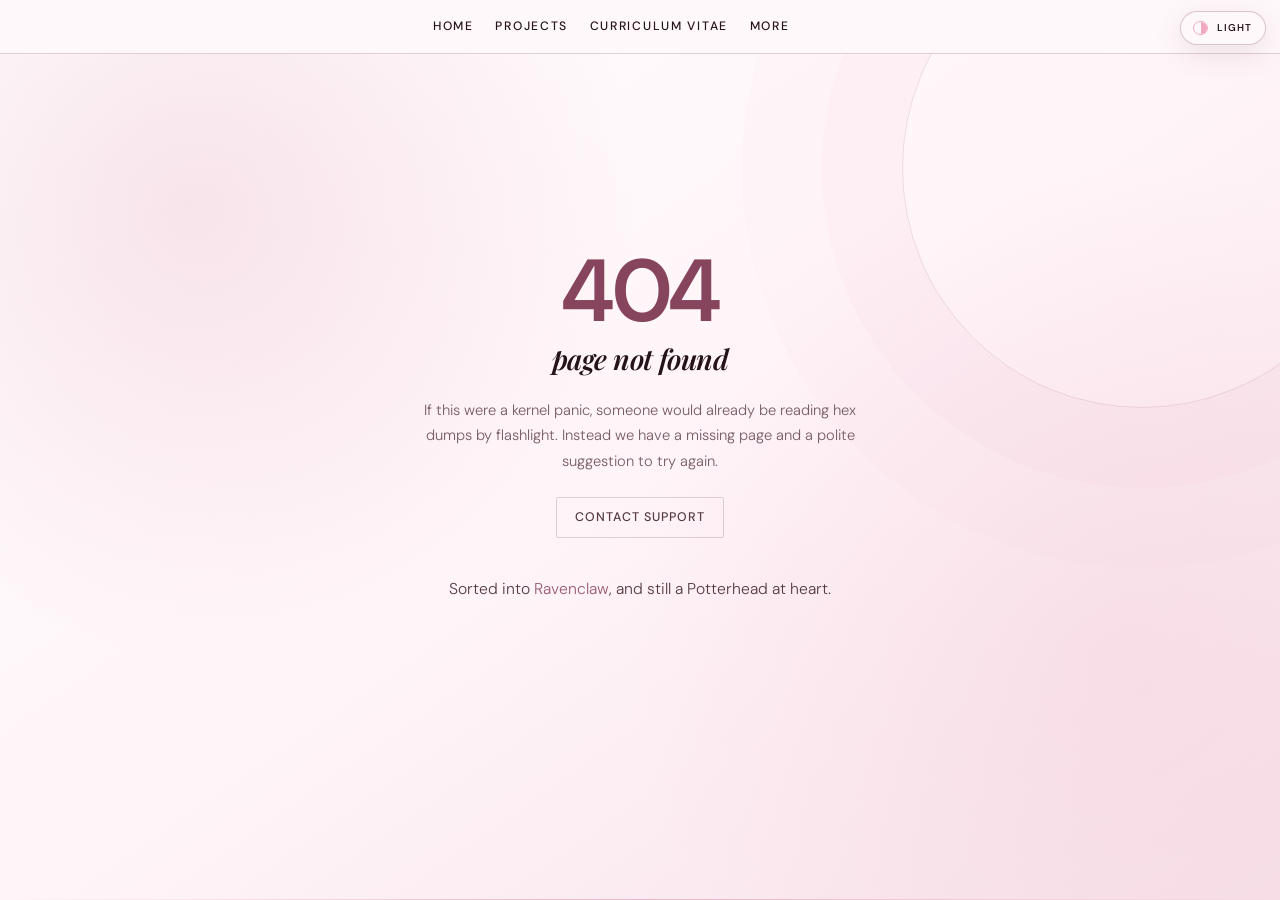
==== commit b7a8f44c: "fun page" ====
--- a/fun.html
+++ b/fun.html
@@ -74,6 +74,7 @@
       <span>Has stood by the cathedral in <a class="fun-word" href="images/fun/cologne/" data-gallery="cologne">Cologne</a>.</span>
       <span>Earned a master's in <a class="fun-word" href="images/fun/ann-arbor/" data-gallery="ann-arbor">Ann Arbor</a> at Michigan.</span>
       <span>Has crossed through <a class="fun-word" href="images/fun/switzerland/" data-gallery="switzerland">Switzerland</a>.</span>
+      <span>Cruised from <a class="fun-word" href="images/fun/stockholm-helsinki/" data-gallery="stockholm-helsinki">Stockholm to Helsinki.</a></span>
       <span>Has stopped by tiny, glittering <a class="fun-word" href="images/fun/luxembourg/" data-gallery="luxembourg">Luxembourg</a>.</span>
       <span>Once called <a class="fun-word" href="images/fun/singapore/" data-gallery="singapore">Singapore</a> home.</span>
       <span>Lived in <a class="fun-word" href="images/fun/saarbrucken/" data-gallery="saarbrucken">Saarbrücken</a>, Germany.</span>
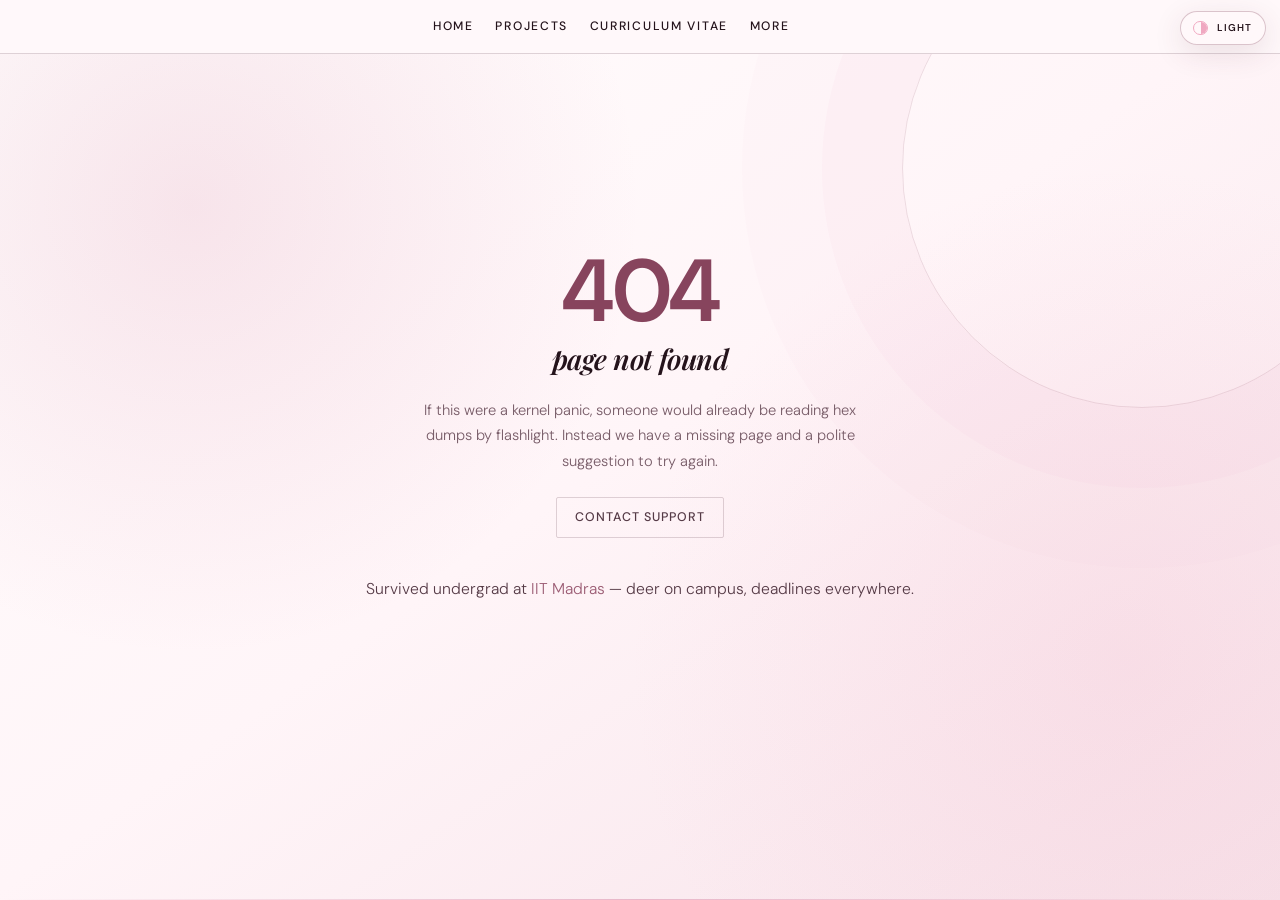
==== commit 591f8e92: "Some more" ====
--- a/fun.html
+++ b/fun.html
@@ -67,18 +67,20 @@
       <span>Always ready to spread <a class="fun-ext" target="_blank" rel="noopener" href="https://dl.acm.org/doi/10.1145/224057.224076">exokernel</a> hate.</span>
       <span>Loves <a class="fun-home" href="index.html">pink</a>. Duh.</span>
       <span>Sorted into <a class="fun-word" href="images/fun/ravenclaw/" data-gallery="ravenclaw">Ravenclaw</a>, and still a Potterhead at heart.</span>
-      <span>Has wandered the streets of <a class="fun-word" href="images/fun/italy/" data-gallery="italy">Italy</a> — and would happily get lost again.</span>
+      <span>Ate too much pasta and <a class="fun-word" href="images/fun/italy/" data-gallery="italy">gelato</a> in Italy — and leaned with the tower in Pisa.</span>
       <span>Has gotten delightfully lost in <a class="fun-word" href="images/fun/prague/" data-gallery="prague">Prague</a>.</span>
       <span>Has lingered under the lights of <a class="fun-word" href="images/fun/paris/" data-gallery="paris">Paris</a>.</span>
-      <span>Did undergrad at <a class="fun-word" href="images/fun/iitm/" data-gallery="iitm">IIT Madras</a>.</span>
+      <span>Survived undergrad at <a class="fun-word" href="images/fun/iitm/" data-gallery="iitm">IIT Madras</a> — deer on campus, deadlines everywhere.</span>
       <span>Has stood by the cathedral in <a class="fun-word" href="images/fun/cologne/" data-gallery="cologne">Cologne</a>.</span>
-      <span>Earned a master's in <a class="fun-word" href="images/fun/ann-arbor/" data-gallery="ann-arbor">Ann Arbor</a> at Michigan.</span>
+      <span>Earned a master's at <a class="fun-word" href="images/fun/michigan/" data-gallery="michigan">Michigan</a>.</span>
       <span>Has crossed through <a class="fun-word" href="images/fun/switzerland/" data-gallery="switzerland">Switzerland</a>.</span>
       <span>Cruised from <a class="fun-word" href="images/fun/stockholm-helsinki/" data-gallery="stockholm-helsinki">Stockholm to Helsinki.</a></span>
       <span>Has stopped by tiny, glittering <a class="fun-word" href="images/fun/luxembourg/" data-gallery="luxembourg">Luxembourg</a>.</span>
       <span>Once called <a class="fun-word" href="images/fun/singapore/" data-gallery="singapore">Singapore</a> home.</span>
+      <span>Once popped into <a class="fun-word" href="images/fun/malaysia/" data-gallery="malaysia">Malaysia</a> to thrift shop.</span>
       <span>Lived in <a class="fun-word" href="images/fun/saarbrucken/" data-gallery="saarbrucken">Saarbrücken</a>, Germany.</span>
       <span>Tasted financial freedom for a brief moment in <a class="fun-word" href="images/fun/bangalore/" data-gallery="bangalore">Bangalore</a> — then went back to academia.</span>
+      <span>Is learning to <a class="fun-word" href="images/fun/surfing/" data-gallery="surfing">surf</a> — badly.</span>
     </template>
   </body>
 </html>
